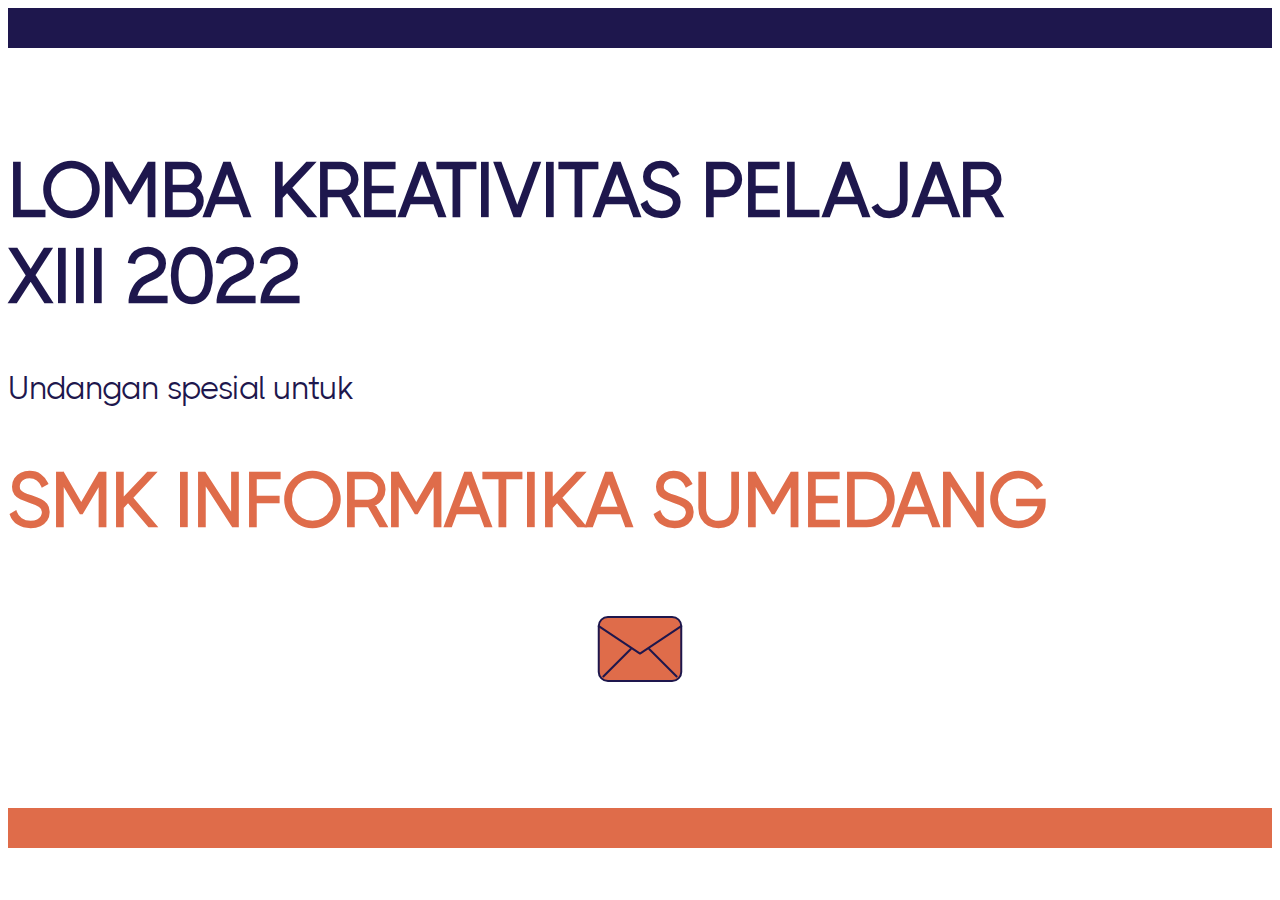
==== src/cover.html @ b687846c "first  commit" ====
<!DOCTYPE html>
<html lang="en">
  <head>
    <meta charset="utf-8" />
    <meta name="viewport" content="width=device-width, initial-scale=1" />
    <title>LPK</title>
    <link
      href="https://cdn.jsdelivr.net/npm/bootstrap@5.2.0/dist/css/bootstrap.min.css"
      rel="stylesheet"
      integrity="sha384-gH2yIJqKdNHPEq0n4Mqa/HGKIhSkIHeL5AyhkYV8i59U5AR6csBvApHHNl/vI1Bx"
      crossorigin="anonymous"
    />
    <link rel="stylesheet" href="/css/cover.css" />
  </head>
  <body>
    <section
      class="container-fluid"
      style="background-color: #1e174d; height: 40px; width: 100%"
    >
      <!-- <img
        src="/assets/image/Illustration1.png"
        alt=""
        class="img-fluid logo"
      /> -->
    </section>
    <section class="container">
      <div class="invite text-center">
        <h1 class="ket">
          LOMBA KREATIVITAS PELAJAR <br />
          XIII 2022
        </h1>
        <p class="inf">Undangan spesial untuk</p>
        <h1 class="to">SMK INFORMATIKA SUMEDANG</h1>
        <center>
          <div class="msg">
            <a href="/Index.html" target="_blank" rel="noopener noreferrer">
              <img
                src="/assets/image/MSG1.svg"
                alt=""
                id="imgClickAndChange"
                onclick="changeImage()"
              />
            </a>
          </div>
        </center>
      </div>
    </section>

    <section
      class="container-fluid flex"
      style="
        background-color: #df6c4a;
        height: 40px;
        width: 100%;
        margin-top: 73px;
      "
    >
      <!-- <img
        src="/assets/image/Rectangle 17 (1).png"
        alt=""
        class="img-fluid rtc"
      /> -->
    </section>
    <script
      src="https://cdn.jsdelivr.net/npm/bootstrap@5.2.0/dist/js/bootstrap.bundle.min.js"
      integrity="sha384-A3rJD856KowSb7dwlZdYEkO39Gagi7vIsF0jrRAoQmDKKtQBHUuLZ9AsSv4jD4Xa"
      crossorigin="anonymous"
    ></script>

    <script>
      function changeImage() {
        if (
          document.getElementById("imgClickAndChange").src ==
          "/assets/image/MSG2.svg"
        ) {
          document.getElementById("imgClickAndChange").src =
            "/assets/image/MSG1.svg";
        } else {
          document.getElementById("imgClickAndChange").src =
            "/assets/image/MSG2.svg";
        }
      }

      // function changeImage() {
      //   document.getElementById("imgClickAndChange").src("/assets/image/MSG2.svg");
      // }

      // function changeImage() {
      //   if (
      //     document.getElementById("imgClickAndChange").src ==
      //     "/assets/image/MSG2.svg"
      //   ) {
      //     var arrow = "/assets/image/MSG2.svg";
      //     return arrow;
      //   } else {
      //     var arrow = "/assets/image/MSG2.svg";
      //     return arrow;
      //   }
      // }

      // function changeImage() {
      //   document.getElementById("imgClickAndChange").src = myChevron();
      // }
    </script>
  </body>
</html>
---- css/cover.css ----
@font-face {
  font-family: "Thic";
  src: url(/fonts/TTF/THICCCBOI-Regular.ttf);
}

* {
  font-family: "Thic";
}

.logo {
  margin-left: -120px;
  margin-top: -45px;
}

.invite {
  margin-top: 100px;
}

.ket {
  font-size: 75px;
  color: #1e174d;
}

.inf {
  font-size: 32px;
  color: #1e174d;
}

.to {
  font-size: 75px;
  color: #df6c4a;
}

.msg {
  margin-bottom: 100px;
}

.rtc {
  margin-top: -137px;
  margin-left: 1227px;
  position: absolute;
}
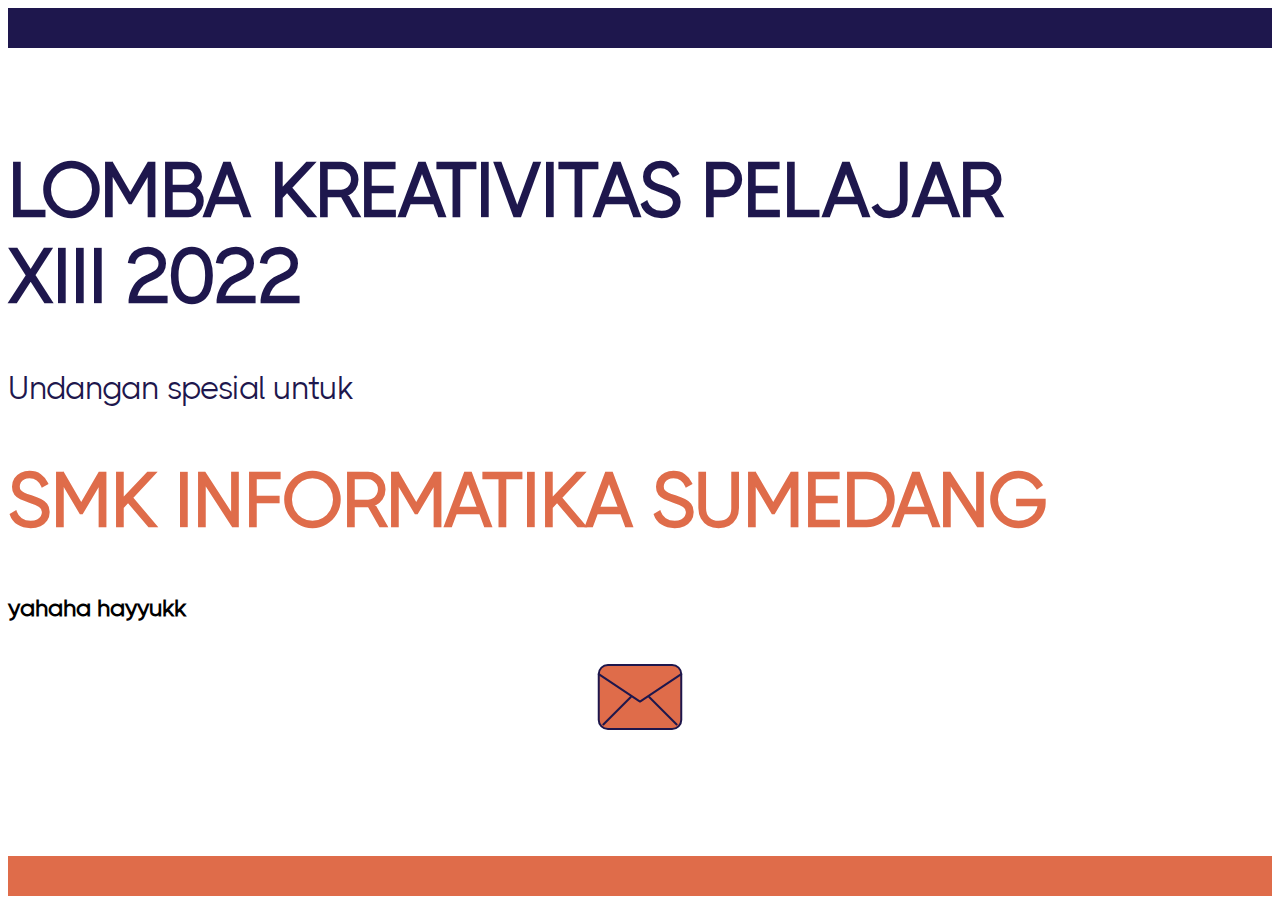
==== commit 3eecc11f: "test commit" ====
--- a/src/cover.html
+++ b/src/cover.html
@@ -31,6 +31,7 @@
         </h1>
         <p class="inf">Undangan spesial untuk</p>
         <h1 class="to">SMK INFORMATIKA SUMEDANG</h1>
+        <h2>yahaha hayyukk</h2>
         <center>
           <div class="msg">
             <a href="/Index.html" target="_blank" rel="noopener noreferrer">
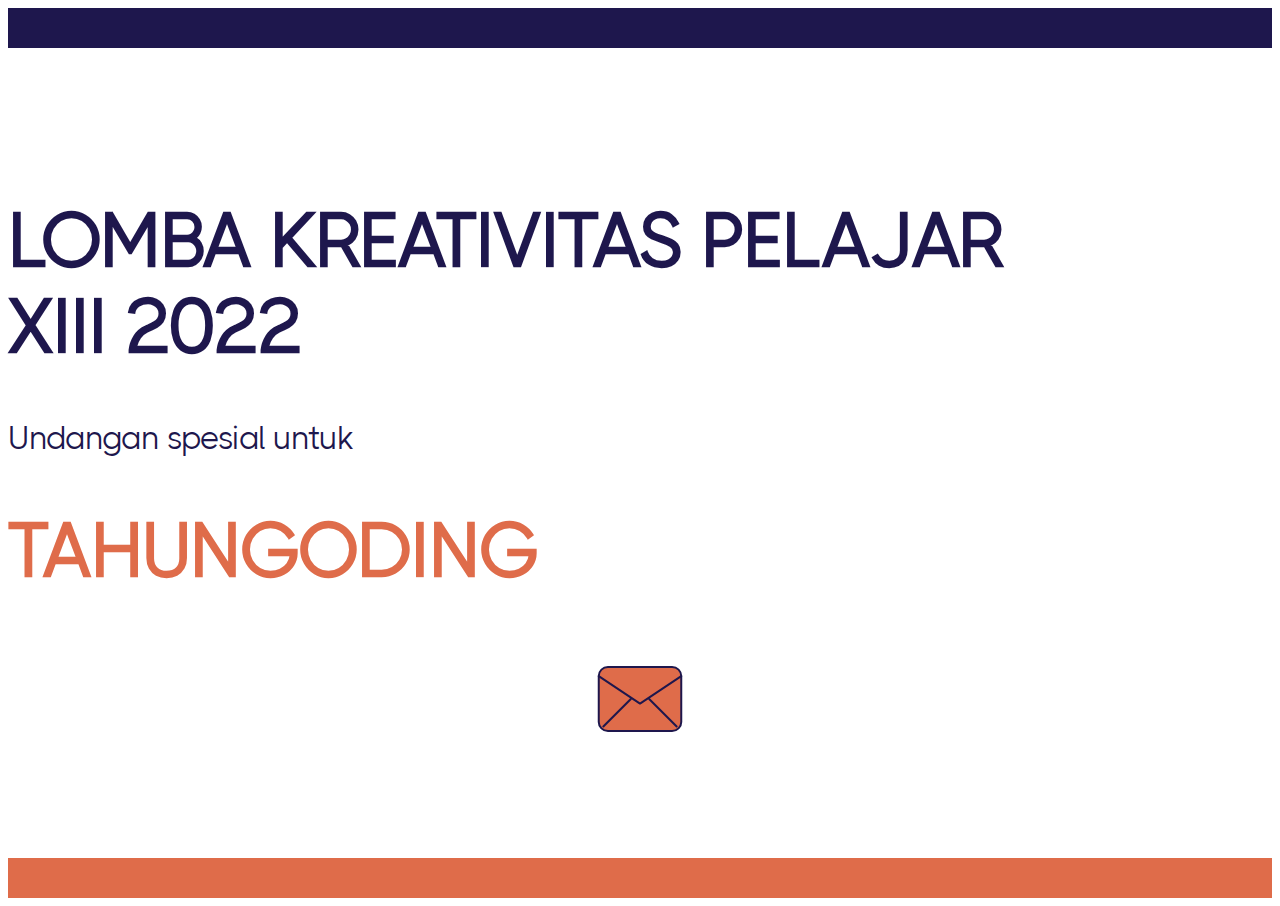
==== commit de8028c5: "fix cover page" ====
--- a/src/cover.html
+++ b/src/cover.html
@@ -17,11 +17,6 @@
       class="container-fluid"
       style="background-color: #1e174d; height: 40px; width: 100%"
     >
-      <!-- <img
-        src="/assets/image/Illustration1.png"
-        alt=""
-        class="img-fluid logo"
-      /> -->
     </section>
     <section class="container">
       <div class="invite text-center">
@@ -30,11 +25,10 @@
           XIII 2022
         </h1>
         <p class="inf">Undangan spesial untuk</p>
-        <h1 class="to">SMK INFORMATIKA SUMEDANG</h1>
-        <h2>yahaha hayyukk</h2>
+        <h1 class="to" id="to_sekolah"></h1>
         <center>
           <div class="msg">
-            <a href="/Index.html" target="_blank" rel="noopener noreferrer">
+            <a href="/Index.html" rel="noopener noreferrer">
               <img
                 src="/assets/image/MSG1.svg"
                 alt=""
@@ -53,14 +47,8 @@
         background-color: #df6c4a;
         height: 40px;
         width: 100%;
-        margin-top: 73px;
       "
     >
-      <!-- <img
-        src="/assets/image/Rectangle 17 (1).png"
-        alt=""
-        class="img-fluid rtc"
-      /> -->
     </section>
     <script
       src="https://cdn.jsdelivr.net/npm/bootstrap@5.2.0/dist/js/bootstrap.bundle.min.js"
@@ -75,33 +63,29 @@
           "/assets/image/MSG2.svg"
         ) {
           document.getElementById("imgClickAndChange").src =
-            "/assets/image/MSG1.svg";
+            "/assets/image/MSG2.svg";
         } else {
           document.getElementById("imgClickAndChange").src =
             "/assets/image/MSG2.svg";
         }
       }
+    </script>
 
-      // function changeImage() {
-      //   document.getElementById("imgClickAndChange").src("/assets/image/MSG2.svg");
-      // }
+    <script>
+      const urlValue = window.location.search;
+      const urlParams = new URLSearchParams(urlValue);
+      const sekolah = urlParams.get('sekolah');
 
-      // function changeImage() {
-      //   if (
-      //     document.getElementById("imgClickAndChange").src ==
-      //     "/assets/image/MSG2.svg"
-      //   ) {
-      //     var arrow = "/assets/image/MSG2.svg";
-      //     return arrow;
-      //   } else {
-      //     var arrow = "/assets/image/MSG2.svg";
-      //     return arrow;
-      //   }
-      // }
+      console.log('ini url'+sekolah);
 
-      // function changeImage() {
-      //   document.getElementById("imgClickAndChange").src = myChevron();
-      // }
+      if(sekolah !== null){
+        if(sekolah == sekolah){
+
+          document.getElementById("to_sekolah").innerHTML = sekolah;
+        }
+      }else{
+        document.getElementById("to_sekolah").innerHTML = "TAHUNGODING";
+      }
     </script>
   </body>
 </html>
--- a/css/cover.css
+++ b/css/cover.css
@@ -13,7 +13,7 @@
 }
 
 .invite {
-  margin-top: 100px;
+  margin-top: 150px;
 }
 
 .ket {
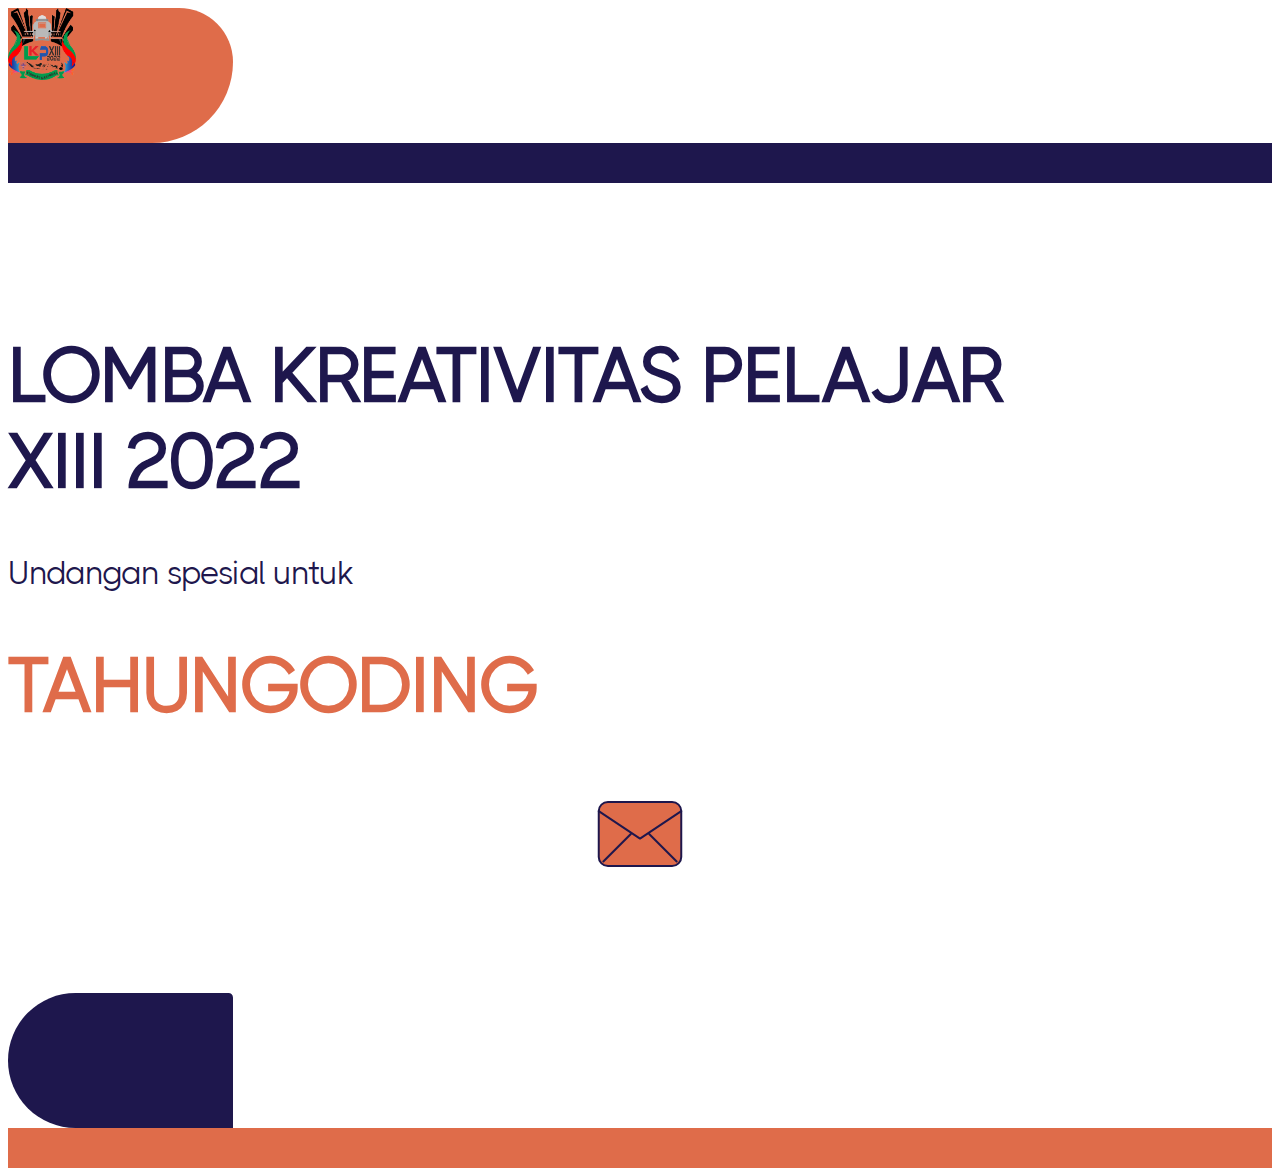
==== commit bea552af: "fix page cover" ====
--- a/src/cover.html
+++ b/src/cover.html
@@ -13,13 +13,20 @@
     <link rel="stylesheet" href="/css/cover.css" />
   </head>
   <body>
+    <div class="position-relative">
+      <div class="position-absolute top-0 start-0">
+        <div class="shape-header text-center">
+          <img src="../assets/image/LKP_3-removebg-preview.png" class="logo-atas pt-4" alt="">
+        </div>
+      </div>
+    </div>
     <section
       class="container-fluid"
       style="background-color: #1e174d; height: 40px; width: 100%"
     >
     </section>
-    <section class="container">
-      <div class="invite text-center">
+    <section class="container text-center">
+      <div class="invite">
         <h1 class="ket">
           LOMBA KREATIVITAS PELAJAR <br />
           XIII 2022
@@ -40,6 +47,13 @@
         </center>
       </div>
     </section>
+
+    <div class="position-relative">
+      <div class="position-absolute bottom-0 end-0">
+        <div class="shape-footer text-center">
+        </div>
+      </div>
+    </div>
 
     <section
       class="container-fluid flex"
--- a/css/cover.css
+++ b/css/cover.css
@@ -14,6 +14,28 @@
 
 .invite {
   margin-top: 150px;
+}
+
+.shape-header{
+  background-color: #df6c4a;
+  width: 25vh;
+  height: 15vh;
+  border-radius: 0px 100px 150px 1px;
+}
+
+.shape-footer{
+  background-color: #1e174d;
+  width: 25vh;
+  height: 15vh;
+  border-radius: 150px 10px 0px 150px;
+}
+
+.logo-atas{
+  /* margin-left: auto;
+  margin-right: auto;
+  display: block; */
+  width: 30%;
+  max-height: 100%;
 }
 
 .ket {
